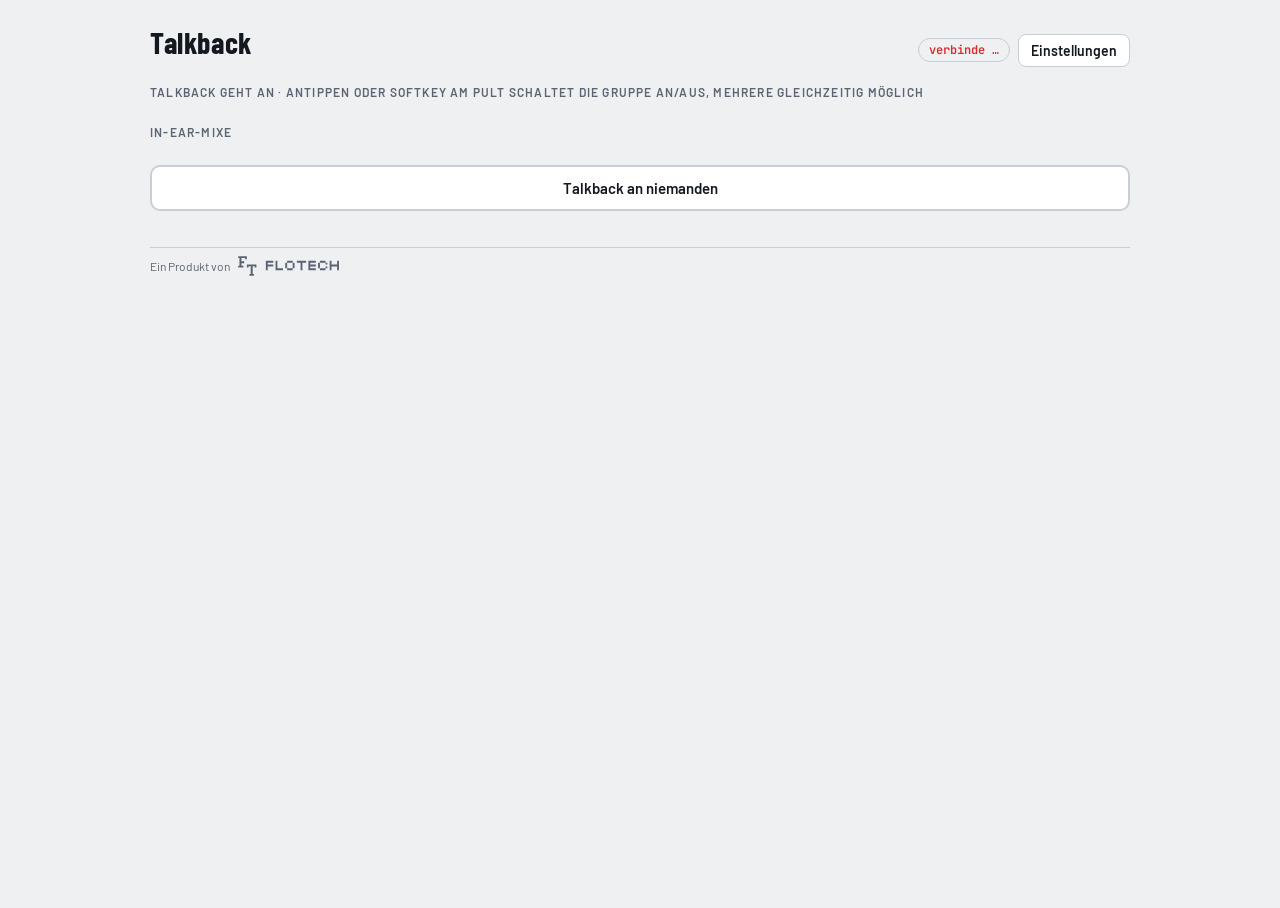
==== index.html @ b2363f42 "Talkback für Allen & Heath Avantis Schaltet das Assign eines Talkback-Kanals auf In-Ear-Mixe, per Br" ====
<!doctype html><meta charset="utf-8"><meta name="viewport" content="width=device-width, initial-scale=1">
<title>Avantis Talkback</title>
<style>
/* Layout: ein Bildschirm fürs Tablet am Pult – oben die Gruppen (wohin Talkback geht), darunter die 12 In-Ear-Mixe, die zeigen, wer dich hört */
:root {
  --bg: #eef0f2; --flaeche: #ffffff; --linie: #c9ced6; --text: #14181f; --leise: #5b6472;
  --an: #d9282f; --an-hell: #fde7e8; --wahl: #1f6feb; --wahl-hell: #dbe8ff;
  --display: "Barlow Condensed", "Avenir Next Condensed", "Arial Narrow", sans-serif;
  --body: "Barlow", "Avenir Next", system-ui, sans-serif;
  --mono: "JetBrains Mono", ui-monospace, Menlo, monospace;
}
@media (prefers-color-scheme: dark) { :root:not([data-theme="light"]) {
  --bg: #0d1014; --flaeche: #171b21; --linie: #2a313b; --text: #e8ebf0; --leise: #8c96a5;
  --an: #ff4d52; --an-hell: #3a1517; --wahl: #4c8dff; --wahl-hell: #16243d; color-scheme: dark } }
:root[data-theme="dark"] {
  --bg: #0d1014; --flaeche: #171b21; --linie: #2a313b; --text: #e8ebf0; --leise: #8c96a5;
  --an: #ff4d52; --an-hell: #3a1517; --wahl: #4c8dff; --wahl-hell: #16243d; color-scheme: dark }
html, body { height: 100%; }
body { background: var(--bg); color: var(--text); font-family: var(--body); font-size: 16px; }
.app { max-width: 980px; margin: 0 auto; padding-inline: 16px; padding-block: 16px 24px; display: grid; gap: 18px; }
header { display: flex; flex-wrap: wrap; align-items: baseline; justify-content: space-between; gap: 8px; }
h1 { font-family: var(--display); font-weight: 700; font-size: 30px; letter-spacing: .02em; margin: 0; }
.status { font-family: var(--mono); font-size: 12px; color: var(--leise); border: 1px solid var(--linie); border-radius: 999px; padding: 3px 10px; }
.status b { color: var(--an); font-weight: 600; }
.kopf { display: flex; flex-wrap: wrap; justify-content: space-between; align-items: center; gap: 8px; margin: 0 0 8px; }
.label { font-size: 12px; text-transform: uppercase; letter-spacing: .1em; color: var(--leise); margin: 0; font-weight: 600; }
.gruppen { display: grid; grid-template-columns: repeat(auto-fit, minmax(190px, 1fr)); gap: 10px; }
.gruppe { font-family: var(--display); font-size: 24px; font-weight: 700; letter-spacing: .03em; padding: 14px 12px 10px; border-radius: 10px;
  border: 2px solid var(--linie); background: var(--flaeche); color: var(--text); cursor: pointer; display: grid; gap: 2px; text-align: left; }
.gruppe small { font-family: var(--body); font-size: 13px; font-weight: 500; color: var(--leise); letter-spacing: 0; }
.gruppe[aria-pressed="true"] { border-color: var(--an); background: var(--an-hell); color: var(--an); }
.gruppe.bearbeitet { border-color: var(--wahl); background: var(--wahl-hell); color: var(--text); }
.mixe { display: grid; grid-template-columns: repeat(7, minmax(0, 1fr)); gap: 8px; }
@media (max-width: 640px) { .mixe { grid-template-columns: repeat(3, minmax(0, 1fr)); } }
.mix { border: 2px solid var(--linie); background: var(--flaeche); color: var(--text); border-radius: 10px; padding: 10px 8px; cursor: pointer;
  display: grid; gap: 4px; text-align: left; min-height: 74px; align-content: start; }
.mix .nr { font-family: var(--mono); font-size: 11px; color: var(--leise); }
.mix .name { font-weight: 600; font-size: 15px; line-height: 1.2; overflow-wrap: anywhere; }
.mix.hoert { border-color: var(--an); background: var(--an-hell); }
.mix.hoert .nr { color: var(--an); font-weight: 600; }
.mix.drin { border-color: var(--wahl); background: var(--wahl-hell); }
.mix:disabled, .gruppe:disabled, .aus:disabled { cursor: default; opacity: .45; }
.mix.unbekannt { border-style: dashed; }
.status.ok b { color: #2da44e; }
.kopfrechts { display: flex; gap: 8px; align-items: center; }
a.knopf { text-decoration: none; }
.leer { color: var(--leise); font-size: 14px; }
.knopf { border: 1px solid var(--linie); background: var(--flaeche); color: var(--text); border-radius: 8px; padding: 7px 12px; font: 600 14px var(--body); cursor: pointer; }
.knopf[aria-pressed="true"] { border-color: var(--wahl); color: var(--wahl); }
.aus { border: 2px solid var(--linie); background: var(--flaeche); color: var(--text); border-radius: 10px; padding: 12px; font: 600 15px var(--body); cursor: pointer; }
.marke { display: flex; align-items: center; gap: 14px; }
.logo:empty { display: none; }
.logo svg { height: 34px; width: auto; color: var(--text); display: block; }
footer { display: flex; align-items: center; gap: 8px; color: var(--leise); font-size: 12px; padding-top: 8px; border-top: 1px solid var(--linie); }
.logo-ft { height: 20px; width: auto; }
.logo-ftname { height: 11px; width: auto; }
.gruppe { position: relative; }
.zahnrad { position: absolute; top: 8px; right: 8px; width: 34px; height: 34px; border-radius: 8px; display: grid; place-items: center;
  color: var(--leise); border: 1px solid var(--linie); background: var(--bg); }
.zahnrad svg { width: 18px; height: 18px; }
.zahnrad:hover, .gruppe.bearbeitet .zahnrad { color: var(--wahl); border-color: var(--wahl); }
.hinweis { font-size: 13px; color: var(--leise); line-height: 1.5; margin: 0; max-width: 72ch; }
button:focus-visible { outline: 3px solid var(--wahl); outline-offset: 2px; }
@media (prefers-reduced-motion: no-preference) { .gruppe, .mix { transition: background .12s, border-color .12s, color .12s; } }
</style>
<link rel="stylesheet" href="https://fonts.googleapis.com/css2?family=Barlow:wght@400;500;600&family=Barlow+Condensed:wght@700&family=JetBrains+Mono:wght@400;600&display=swap">

<div class="app">
  <header>
    <div class="marke"><span class="logo" id="logo"></span> <h1 id="titel">Talkback</h1></div>
    <span class="kopfrechts"><span class="status" id="status"><b>verbinde …</b></span> <a class="knopf" href="/einstellungen">Einstellungen</a></span>
  </header>

  <section>
    <div class="kopf"><p class="label">Talkback geht an · antippen oder Softkey am Pult schaltet die Gruppe an/aus, mehrere gleichzeitig möglich</p></div>
    <div class="gruppen" id="gruppen"></div>
  </section>

  <section>
    <div class="kopf">
      <p class="label" id="mixLabel">In-Ear-Mixe</p>
      <button class="knopf" id="fertig" type="button" hidden>Fertig</button>
    </div>
    <div class="mixe" id="mixe"></div>
  </section>

  <button class="aus" id="aus" type="button">Talkback an niemanden</button>

  <p class="hinweis" id="hinweis"></p>

  <footer><span>Ein Produkt von</span><svg class="logo-ft" role="img" aria-label="" xmlns="http://www.w3.org/2000/svg" viewBox="0 0 84.346 90.483"><path fill="currentColor" fill-rule="evenodd" d="M 39.949 15.004 L 39.949 1.000 L 1.000 1.000 L 1.000 9.316 L 6.617 9.316 L 6.617 43.961 L 1.000 43.961 L 1.000 52.277 L 24.707 52.277 L 24.707 43.961 L 15.586 43.961 L 15.586 32.293 L 28.062 32.293 L 28.062 24.270 L 15.586 24.270 L 15.586 9.316 L 32.219 9.316 L 32.219 15.004 Z M 51.835 89.483 L 72.112 89.483 L 72.112 81.166 L 66.499 81.166 L 66.499 46.522 L 75.616 46.522 L 75.616 52.209 L 83.346 52.209 L 83.346 38.205 L 40.237 38.205 L 40.237 52.209 L 47.971 52.209 L 47.971 46.522 L 57.378 46.522 L 57.378 81.166 L 51.835 81.166 Z"/></svg> <svg class="logo-ftname" role="img" aria-label="FLOTECH" xmlns="http://www.w3.org/2000/svg" viewBox="0 0 88.628 13.031"><path fill="currentColor" fill-rule="evenodd" d="M 3.203 7.609 L 3.203 12.031 L 1.000 12.031 L 1.000 1.000 L 9.828 1.000 L 9.828 3.203 L 3.203 3.203 L 3.203 5.406 L 9.828 5.406 L 9.828 7.609 Z M 12.495 12.031 L 12.495 1.000 L 14.683 1.000 L 14.683 9.828 L 21.323 9.828 L 21.323 12.031 Z M 23.991 9.828 L 23.991 3.203 L 26.194 3.203 L 26.194 1.000 L 32.819 1.000 L 32.819 3.203 L 35.022 3.203 L 35.022 9.828 L 32.819 9.828 L 32.819 12.031 L 26.194 12.031 L 26.194 9.828 Z M 32.787 9.828 L 32.787 3.203 L 26.225 3.203 L 26.225 9.828 Z M 44.319 3.203 L 44.319 12.031 L 42.116 12.031 L 42.116 3.203 L 37.694 3.203 L 37.694 1.000 L 48.725 1.000 L 48.725 3.203 Z M 51.398 12.031 L 51.398 1.000 L 60.226 1.000 L 60.226 3.203 L 53.601 3.203 L 53.601 5.406 L 60.226 5.406 L 60.226 7.609 L 53.601 7.609 L 53.601 9.828 L 60.226 9.828 L 60.226 12.031 Z M 65.096 3.203 L 65.096 9.828 L 71.721 9.828 L 71.721 12.031 L 65.096 12.031 L 65.096 9.828 L 62.893 9.828 L 62.893 3.203 Z M 71.721 5.422 L 71.721 3.203 L 65.096 3.203 L 65.096 1.000 L 71.721 1.000 L 71.721 3.203 L 73.924 3.203 L 73.924 5.422 Z M 71.721 9.828 L 71.721 7.609 L 73.924 7.609 L 73.924 9.828 Z M 85.424 12.031 L 85.424 7.609 L 78.799 7.609 L 78.799 12.031 L 76.596 12.031 L 76.596 1.000 L 78.799 1.000 L 78.799 5.406 L 85.424 5.406 L 85.424 1.000 L 87.628 1.000 L 87.628 12.031 Z"/></svg> </footer>
</div>

<script>
// Branding-Profil (branding/<name>/profil.json): Titel, Logo, Farben
(async () => {
  try {
    const b = await (await fetch('/branding.json')).json();
    document.title = b.titel + (document.title.includes('·') ? ' · ' + document.title.split('·').pop().trim() : '');
    const t = document.getElementById('titel'); if (t) t.textContent = b.titel;
    const l = document.getElementById('logo'); if (l) l.innerHTML = b.logo || '';
    const css = (v) => Object.entries(v || {}).map(([k, w]) => `--${k}: ${w};`).join(' ');
    const f = b.farben || {};
    const s = document.createElement('style');
    s.textContent = `:root { ${css(f.hell)} }
@media (prefers-color-scheme: dark) { :root:not([data-theme="light"]) { ${css(f.dunkel)} } }
:root[data-theme="dark"] { ${css(f.dunkel)} }`;
    document.head.append(s);
  } catch {}
})();

// Zustand kommt vom Talkback-Server (talkback.py), der mit dem Pult spricht. Gruppen und Mixe stehen in einstellungen.json.
let Z = null, bearbeite = null, bauplan = '';
const $ = (id) => document.getElementById(id);
const ZAHNRAD = '<svg viewBox="0 0 24 24" fill="none" stroke="currentColor" stroke-width="2" stroke-linecap="round" stroke-linejoin="round" aria-hidden="true"><circle cx="12" cy="12" r="3"/><path d="M19.4 15a1.65 1.65 0 0 0 .33 1.82l.06.06a2 2 0 1 1-2.83 2.83l-.06-.06a1.65 1.65 0 0 0-1.82-.33 1.65 1.65 0 0 0-1 1.51V21a2 2 0 1 1-4 0v-.09A1.65 1.65 0 0 0 9 19.4a1.65 1.65 0 0 0-1.82.33l-.06.06a2 2 0 1 1-2.83-2.83l.06-.06A1.65 1.65 0 0 0 4.68 15a1.65 1.65 0 0 0-1.51-1H3a2 2 0 1 1 0-4h.09A1.65 1.65 0 0 0 4.6 9a1.65 1.65 0 0 0-.33-1.82l-.06-.06a2 2 0 1 1 2.83-2.83l.06.06A1.65 1.65 0 0 0 9 4.68a1.65 1.65 0 0 0 1-1.51V3a2 2 0 1 1 4 0v.09a1.65 1.65 0 0 0 1 1.51 1.65 1.65 0 0 0 1.82-.33l.06-.06a2 2 0 1 1 2.83 2.83l-.06.06A1.65 1.65 0 0 0 19.4 9a1.65 1.65 0 0 0 1.51 1H21a2 2 0 1 1 0 4h-.09a1.65 1.65 0 0 0-1.51 1z"/></svg>';
const alle = () => Z.ziele.map((_, i) => i);
const gruppe = (name) => Z.gruppen.find((g) => g.name === name);
const titel = (i) => Z.namen[i] || Z.ziele[i];
const namen = (l) => l.length ? l.map(titel).join(', ') : 'noch niemand';
const hoeren = () => alle().filter((i) => Z.an[i]);

async function setzen(liste) {
  const an = alle().map((i) => liste.includes(i));
  Z.an = an; malen();
  try { await fetch('/setzen', { method: 'POST', body: JSON.stringify({ an }) }); } catch {}
}
async function umschalten(name) {
  Z.gruppen_an[name] = !Z.gruppen_an[name]; malen();
  try { await fetch('/gruppe', { method: 'POST', body: JSON.stringify({ name }) }); } catch {}
}
async function mixeSpeichern(g) {
  try { await fetch('/gruppe-mixe', { method: 'POST', body: JSON.stringify({ name: g.name, indizes: g.indizes }) }); } catch {}
}

function aufbauen() {
  $('gruppen').replaceChildren();
  $('mixe').replaceChildren();
  if (!Z.gruppen.length) $('gruppen').innerHTML = '<p class="leer">Noch keine Gruppen. Unter „Einstellungen“ anlegen.</p>';
  for (const g of Z.gruppen) {
    const name = g.name;
    const b = document.createElement('button');
    b.type = 'button'; b.className = 'gruppe'; b.dataset.name = name;
    b.innerHTML = `<span></span><small></small>`; b.firstChild.textContent = name;
    b.onclick = () => { if (bearbeite) { if (!gruppe(name).rest) { bearbeite = name; malen(); } } else umschalten(name); };
    if (!g.rest) {
      // Zahnrad: festlegen, wer zu dieser Gruppe gehört
      const z = document.createElement('span');
      z.className = 'zahnrad'; z.setAttribute('role', 'button'); z.tabIndex = 0; z.title = `${name} bearbeiten`; z.setAttribute('aria-label', `${name} bearbeiten`);
      z.innerHTML = ZAHNRAD;
      const los = (e) => { e.stopPropagation(); bearbeite = bearbeite === name ? null : name; malen(); };
      z.addEventListener('click', los);
      z.addEventListener('keydown', (e) => { if (e.key === 'Enter' || e.key === ' ') { e.preventDefault(); los(e); } });
      b.append(z);
    }
    $('gruppen').append(b);
  }
  Z.ziele.forEach((ziel, i) => {
    const b = document.createElement('button');
    b.type = 'button'; b.className = 'mix'; b.id = `mix-${i}`;
    b.innerHTML = `<span class="nr"></span><span class="name"></span>`;
    b.querySelector('.nr').textContent = ziel;
    b.onclick = () => {
      if (bearbeite) {
        const g = gruppe(bearbeite), k = g.indizes.indexOf(i);
        k < 0 ? g.indizes.push(i) : g.indizes.splice(k, 1); g.indizes.sort((a, c) => a - c);
        mixeSpeichern(g); malen();
      } else {
        // einzelnen Mix dazu- oder wegschalten
        const h = hoeren(), k = h.indexOf(i);
        k < 0 ? h.push(i) : h.splice(k, 1); setzen(h);
      }
    };
    $('mixe').append(b);
  });
  $('fertig').onclick = () => { bearbeite = null; malen(); };
  $('aus').onclick = () => setzen([]);
}

function malen() {
  const online = Z.verbunden, h = hoeren();
  $('status').className = 'status' + (online ? ' ok' : '');
  $('status').innerHTML = online ? 'Pult · <b>verbunden</b>' : '<b>Pult nicht verbunden</b> · versuche neu …';
  for (const b of $('gruppen').querySelectorAll('.gruppe')) {
    const g = gruppe(b.dataset.name);
    const softkey = g.mutegruppe ? ` · Softkey MG ${g.mutegruppe}` : '';
    b.querySelector('small').textContent = (g.rest ? 'alle übrigen' : namen(g.indizes)) + softkey;
    b.setAttribute('aria-pressed', String(!bearbeite && online && !!Z.gruppen_an[g.name]));
    b.classList.toggle('bearbeitet', bearbeite === g.name);
    b.disabled = bearbeite ? g.rest : !online || g.indizes.length === 0;
  }
  const drin = bearbeite ? gruppe(bearbeite).indizes : [];
  Z.ziele.forEach((_, i) => {
    const b = $(`mix-${i}`);
    b.querySelector('.name').textContent = Z.namen[i] || '–';
    b.classList.toggle('hoert', !bearbeite && Z.an[i] === true);
    b.classList.toggle('unbekannt', !bearbeite && Z.an[i] === null);
    b.classList.toggle('drin', !!bearbeite && drin.includes(i));
    b.disabled = !bearbeite && !online;
    b.setAttribute('aria-pressed', String(bearbeite ? drin.includes(i) : Z.an[i] === true));
  });
  $('aus').hidden = !!bearbeite;
  $('aus').disabled = !online || h.length === 0;
  $('fertig').hidden = !bearbeite;
  $('mixLabel').textContent = bearbeite ? `Wer gehört zu ${bearbeite}? Antippen zum Hinzufügen oder Entfernen` : 'In-Ear-Mixe · rot = hört dich, wenn du die Taste am Mikro drückst · antippen schaltet einzeln';
  $('hinweis').textContent = bearbeite
    ? 'Mit dem Zahnrad an einer Gruppe wechselst du, welche du bearbeitest. Eine Gruppe „alle übrigen“ passt sich von selbst an.'
    : 'Die Taste am Mikro schaltet das Sprechen. Diese Seite legt nur fest, wer es hört: Sie schaltet am Pult das Assign vom Talkback-Kanal auf die gewählten Mixe. Änderungen am Pult erscheinen hier von selbst.';
}

async function holen() {
  try {
    const neu = await (await fetch('/zustand')).json();
    if (bearbeite && Z) neu.gruppen = Z.gruppen; // beim Bearbeiten nicht überschreiben
    Z = neu;
    // neu aufbauen, wenn sich Gruppen oder Mixe in den Einstellungen geändert haben
    const plan = JSON.stringify([Z.ziele, Z.gruppen.map((g) => [g.name, g.rest])]);
    if (plan !== bauplan) { bauplan = plan; if (bearbeite && !gruppe(bearbeite)) bearbeite = null; aufbauen(); }
    malen();
  } catch {
    if (Z) { Z.verbunden = false; malen(); $('status').innerHTML = '<b>Talkback-Programm läuft nicht</b>'; }
  }
  setTimeout(holen, 500);
}
holen();
</script>
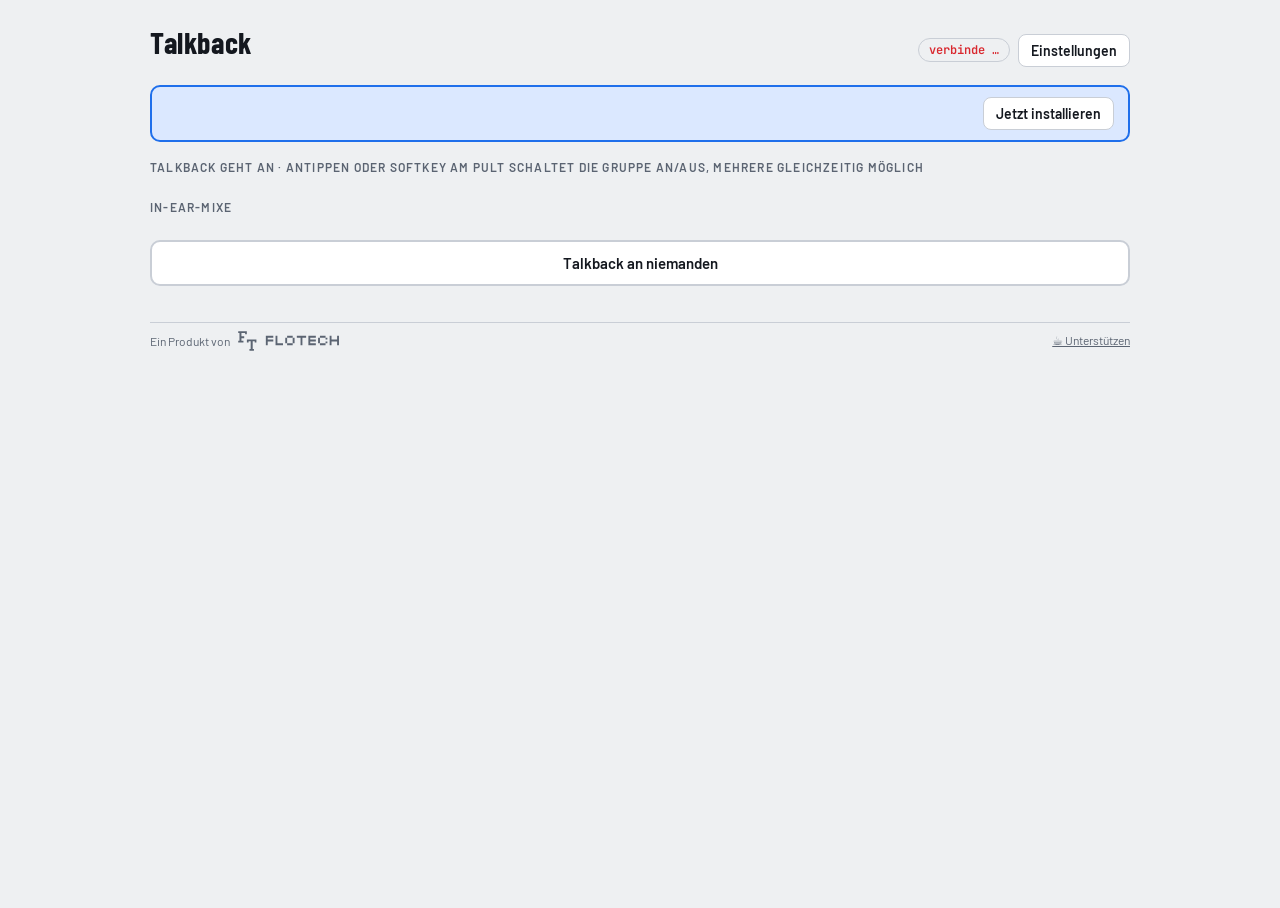
==== commit 5b9204c8: "Updates von GitHub: Prüfung alle 6 h, Installation nachts um 4 Uhr oder per Knopf - nur Code-Dateien" ====
--- a/index.html
+++ b/index.html
@@ -45,13 +45,16 @@
 .kopfrechts { display: flex; gap: 8px; align-items: center; }
 a.knopf { text-decoration: none; }
 .leer { color: var(--leise); font-size: 14px; }
+.update { display: flex; flex-wrap: wrap; gap: 10px; align-items: center; justify-content: space-between; border: 2px solid var(--wahl); background: var(--wahl-hell); border-radius: 10px; padding: 10px 14px; font-size: 14px; }
+.fuss-rechts { margin-left: auto; display: flex; gap: 12px; align-items: center; }
+.fuss-rechts a { color: var(--leise); }
 .knopf { border: 1px solid var(--linie); background: var(--flaeche); color: var(--text); border-radius: 8px; padding: 7px 12px; font: 600 14px var(--body); cursor: pointer; }
 .knopf[aria-pressed="true"] { border-color: var(--wahl); color: var(--wahl); }
 .aus { border: 2px solid var(--linie); background: var(--flaeche); color: var(--text); border-radius: 10px; padding: 12px; font: 600 15px var(--body); cursor: pointer; }
 .marke { display: flex; align-items: center; gap: 14px; }
 .logo:empty { display: none; }
 .logo svg { height: 34px; width: auto; color: var(--text); display: block; }
-footer { display: flex; align-items: center; gap: 8px; color: var(--leise); font-size: 12px; padding-top: 8px; border-top: 1px solid var(--linie); }
+footer { display: flex; flex-wrap: wrap; align-items: center; gap: 8px; color: var(--leise); font-size: 12px; padding-top: 8px; border-top: 1px solid var(--linie); }
 .logo-ft { height: 20px; width: auto; }
 .logo-ftname { height: 11px; width: auto; }
 .gruppe { position: relative; }
@@ -71,6 +74,8 @@
     <span class="kopfrechts"><span class="status" id="status"><b>verbinde …</b></span> <a class="knopf" href="/einstellungen">Einstellungen</a></span>
   </header>
 
+  <div class="update" id="update" hidden><span id="updateText"></span><button class="knopf" id="updateKnopf" type="button">Jetzt installieren</button></div>
+
   <section>
     <div class="kopf"><p class="label">Talkback geht an · antippen oder Softkey am Pult schaltet die Gruppe an/aus, mehrere gleichzeitig möglich</p></div>
     <div class="gruppen" id="gruppen"></div>
@@ -88,7 +93,7 @@
 
   <p class="hinweis" id="hinweis"></p>
 
-  <footer><span>Ein Produkt von</span><svg class="logo-ft" role="img" aria-label="" xmlns="http://www.w3.org/2000/svg" viewBox="0 0 84.346 90.483"><path fill="currentColor" fill-rule="evenodd" d="M 39.949 15.004 L 39.949 1.000 L 1.000 1.000 L 1.000 9.316 L 6.617 9.316 L 6.617 43.961 L 1.000 43.961 L 1.000 52.277 L 24.707 52.277 L 24.707 43.961 L 15.586 43.961 L 15.586 32.293 L 28.062 32.293 L 28.062 24.270 L 15.586 24.270 L 15.586 9.316 L 32.219 9.316 L 32.219 15.004 Z M 51.835 89.483 L 72.112 89.483 L 72.112 81.166 L 66.499 81.166 L 66.499 46.522 L 75.616 46.522 L 75.616 52.209 L 83.346 52.209 L 83.346 38.205 L 40.237 38.205 L 40.237 52.209 L 47.971 52.209 L 47.971 46.522 L 57.378 46.522 L 57.378 81.166 L 51.835 81.166 Z"/></svg> <svg class="logo-ftname" role="img" aria-label="FLOTECH" xmlns="http://www.w3.org/2000/svg" viewBox="0 0 88.628 13.031"><path fill="currentColor" fill-rule="evenodd" d="M 3.203 7.609 L 3.203 12.031 L 1.000 12.031 L 1.000 1.000 L 9.828 1.000 L 9.828 3.203 L 3.203 3.203 L 3.203 5.406 L 9.828 5.406 L 9.828 7.609 Z M 12.495 12.031 L 12.495 1.000 L 14.683 1.000 L 14.683 9.828 L 21.323 9.828 L 21.323 12.031 Z M 23.991 9.828 L 23.991 3.203 L 26.194 3.203 L 26.194 1.000 L 32.819 1.000 L 32.819 3.203 L 35.022 3.203 L 35.022 9.828 L 32.819 9.828 L 32.819 12.031 L 26.194 12.031 L 26.194 9.828 Z M 32.787 9.828 L 32.787 3.203 L 26.225 3.203 L 26.225 9.828 Z M 44.319 3.203 L 44.319 12.031 L 42.116 12.031 L 42.116 3.203 L 37.694 3.203 L 37.694 1.000 L 48.725 1.000 L 48.725 3.203 Z M 51.398 12.031 L 51.398 1.000 L 60.226 1.000 L 60.226 3.203 L 53.601 3.203 L 53.601 5.406 L 60.226 5.406 L 60.226 7.609 L 53.601 7.609 L 53.601 9.828 L 60.226 9.828 L 60.226 12.031 Z M 65.096 3.203 L 65.096 9.828 L 71.721 9.828 L 71.721 12.031 L 65.096 12.031 L 65.096 9.828 L 62.893 9.828 L 62.893 3.203 Z M 71.721 5.422 L 71.721 3.203 L 65.096 3.203 L 65.096 1.000 L 71.721 1.000 L 71.721 3.203 L 73.924 3.203 L 73.924 5.422 Z M 71.721 9.828 L 71.721 7.609 L 73.924 7.609 L 73.924 9.828 Z M 85.424 12.031 L 85.424 7.609 L 78.799 7.609 L 78.799 12.031 L 76.596 12.031 L 76.596 1.000 L 78.799 1.000 L 78.799 5.406 L 85.424 5.406 L 85.424 1.000 L 87.628 1.000 L 87.628 12.031 Z"/></svg> </footer>
+  <footer><span>Ein Produkt von</span><svg class="logo-ft" role="img" aria-label="" xmlns="http://www.w3.org/2000/svg" viewBox="0 0 84.346 90.483"><path fill="currentColor" fill-rule="evenodd" d="M 39.949 15.004 L 39.949 1.000 L 1.000 1.000 L 1.000 9.316 L 6.617 9.316 L 6.617 43.961 L 1.000 43.961 L 1.000 52.277 L 24.707 52.277 L 24.707 43.961 L 15.586 43.961 L 15.586 32.293 L 28.062 32.293 L 28.062 24.270 L 15.586 24.270 L 15.586 9.316 L 32.219 9.316 L 32.219 15.004 Z M 51.835 89.483 L 72.112 89.483 L 72.112 81.166 L 66.499 81.166 L 66.499 46.522 L 75.616 46.522 L 75.616 52.209 L 83.346 52.209 L 83.346 38.205 L 40.237 38.205 L 40.237 52.209 L 47.971 52.209 L 47.971 46.522 L 57.378 46.522 L 57.378 81.166 L 51.835 81.166 Z"/></svg> <svg class="logo-ftname" role="img" aria-label="FLOTECH" xmlns="http://www.w3.org/2000/svg" viewBox="0 0 88.628 13.031"><path fill="currentColor" fill-rule="evenodd" d="M 3.203 7.609 L 3.203 12.031 L 1.000 12.031 L 1.000 1.000 L 9.828 1.000 L 9.828 3.203 L 3.203 3.203 L 3.203 5.406 L 9.828 5.406 L 9.828 7.609 Z M 12.495 12.031 L 12.495 1.000 L 14.683 1.000 L 14.683 9.828 L 21.323 9.828 L 21.323 12.031 Z M 23.991 9.828 L 23.991 3.203 L 26.194 3.203 L 26.194 1.000 L 32.819 1.000 L 32.819 3.203 L 35.022 3.203 L 35.022 9.828 L 32.819 9.828 L 32.819 12.031 L 26.194 12.031 L 26.194 9.828 Z M 32.787 9.828 L 32.787 3.203 L 26.225 3.203 L 26.225 9.828 Z M 44.319 3.203 L 44.319 12.031 L 42.116 12.031 L 42.116 3.203 L 37.694 3.203 L 37.694 1.000 L 48.725 1.000 L 48.725 3.203 Z M 51.398 12.031 L 51.398 1.000 L 60.226 1.000 L 60.226 3.203 L 53.601 3.203 L 53.601 5.406 L 60.226 5.406 L 60.226 7.609 L 53.601 7.609 L 53.601 9.828 L 60.226 9.828 L 60.226 12.031 Z M 65.096 3.203 L 65.096 9.828 L 71.721 9.828 L 71.721 12.031 L 65.096 12.031 L 65.096 9.828 L 62.893 9.828 L 62.893 3.203 Z M 71.721 5.422 L 71.721 3.203 L 65.096 3.203 L 65.096 1.000 L 71.721 1.000 L 71.721 3.203 L 73.924 3.203 L 73.924 5.422 Z M 71.721 9.828 L 71.721 7.609 L 73.924 7.609 L 73.924 9.828 Z M 85.424 12.031 L 85.424 7.609 L 78.799 7.609 L 78.799 12.031 L 76.596 12.031 L 76.596 1.000 L 78.799 1.000 L 78.799 5.406 L 85.424 5.406 L 85.424 1.000 L 87.628 1.000 L 87.628 12.031 Z"/></svg> <span class="fuss-rechts"><span id="version"></span><a href="https://ko-fi.com/floslist" target="_blank" rel="noopener">☕ Unterstützen</a></span></footer>
 </div>
 
 <script>
@@ -173,6 +178,10 @@
     $('mixe').append(b);
   });
   $('fertig').onclick = () => { bearbeite = null; malen(); };
+  $('updateKnopf').onclick = async () => {
+    $('updateKnopf').disabled = true; $('updateText').textContent = 'Installiere … das Tool startet gleich neu.';
+    try { await fetch('/update', { method: 'POST', body: '{}' }); } catch {}
+  };
   $('aus').onclick = () => setzen([]);
 }
 
@@ -198,6 +207,9 @@
     b.disabled = !bearbeite && !online;
     b.setAttribute('aria-pressed', String(bearbeite ? drin.includes(i) : Z.an[i] === true));
   });
+  $('version').textContent = 'v' + Z.version;
+  $('update').hidden = !Z.update || !!bearbeite;
+  if (Z.update) $('updateText').textContent = `Neue Version ${Z.update.version} verfügbar.` + (Z.auto_update ? ' Wird nachts um 4 Uhr von selbst installiert.' : ' Automatische Updates sind aus.');
   $('aus').hidden = !!bearbeite;
   $('aus').disabled = !online || h.length === 0;
   $('fertig').hidden = !bearbeite;
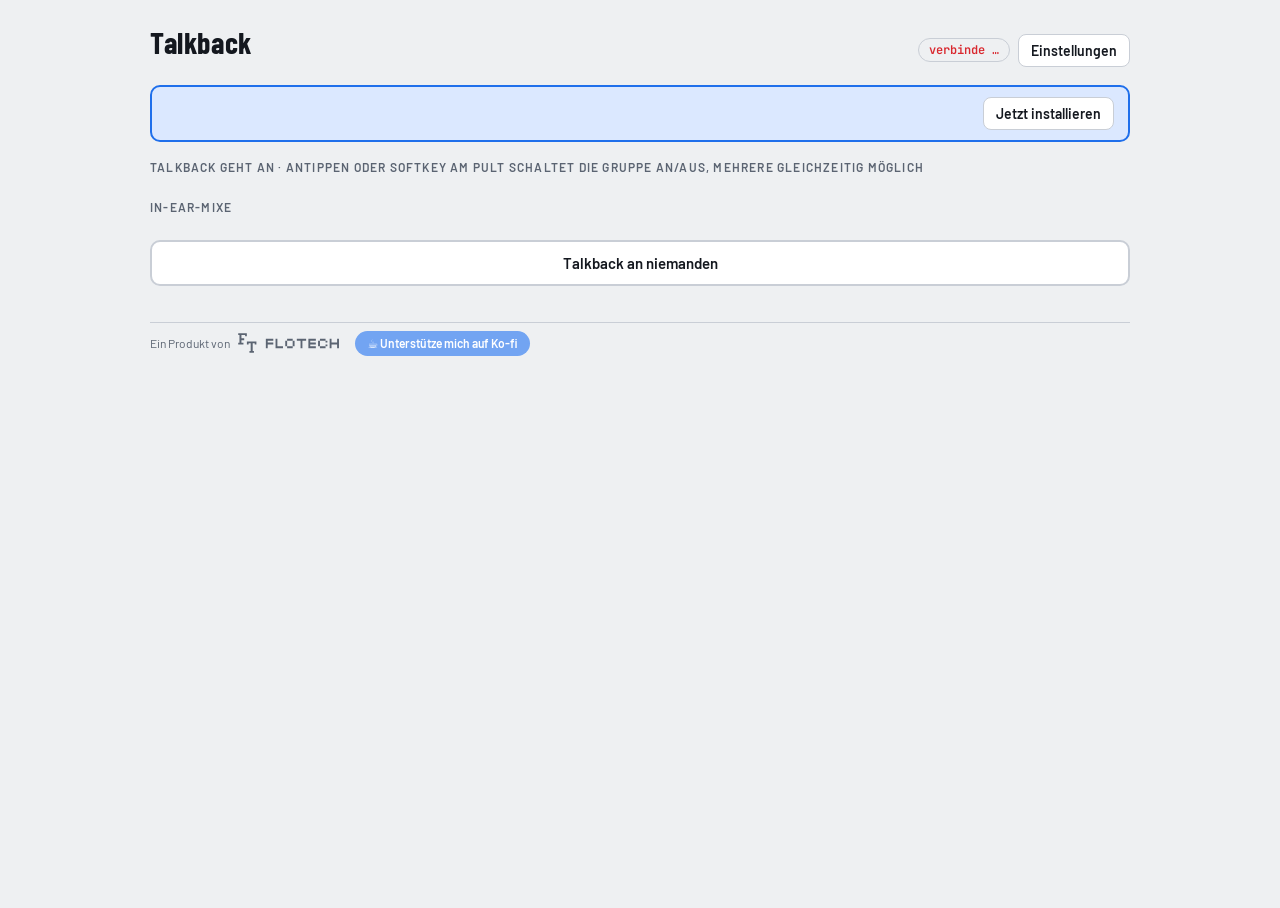
==== commit 31eb0564: "Ko-fi-Knopf neben „Ein Produkt von FLOTECH“, README: Updates Co-Authored-By: Claude Opus 5.5 <norepl" ====
--- a/index.html
+++ b/index.html
@@ -47,7 +47,9 @@
 .leer { color: var(--leise); font-size: 14px; }
 .update { display: flex; flex-wrap: wrap; gap: 10px; align-items: center; justify-content: space-between; border: 2px solid var(--wahl); background: var(--wahl-hell); border-radius: 10px; padding: 10px 14px; font-size: 14px; }
 .fuss-rechts { margin-left: auto; display: flex; gap: 12px; align-items: center; }
-.fuss-rechts a { color: var(--leise); }
+.kofi { margin-left: 8px; display: inline-flex; align-items: center; gap: 6px; padding: 5px 12px; border-radius: 999px;
+  background: #72a4f2; color: #fff; font: 600 12px var(--body); text-decoration: none; }
+.kofi:hover { background: #5a8fe0; }
 .knopf { border: 1px solid var(--linie); background: var(--flaeche); color: var(--text); border-radius: 8px; padding: 7px 12px; font: 600 14px var(--body); cursor: pointer; }
 .knopf[aria-pressed="true"] { border-color: var(--wahl); color: var(--wahl); }
 .aus { border: 2px solid var(--linie); background: var(--flaeche); color: var(--text); border-radius: 10px; padding: 12px; font: 600 15px var(--body); cursor: pointer; }
@@ -93,7 +95,7 @@
 
   <p class="hinweis" id="hinweis"></p>
 
-  <footer><span>Ein Produkt von</span><svg class="logo-ft" role="img" aria-label="" xmlns="http://www.w3.org/2000/svg" viewBox="0 0 84.346 90.483"><path fill="currentColor" fill-rule="evenodd" d="M 39.949 15.004 L 39.949 1.000 L 1.000 1.000 L 1.000 9.316 L 6.617 9.316 L 6.617 43.961 L 1.000 43.961 L 1.000 52.277 L 24.707 52.277 L 24.707 43.961 L 15.586 43.961 L 15.586 32.293 L 28.062 32.293 L 28.062 24.270 L 15.586 24.270 L 15.586 9.316 L 32.219 9.316 L 32.219 15.004 Z M 51.835 89.483 L 72.112 89.483 L 72.112 81.166 L 66.499 81.166 L 66.499 46.522 L 75.616 46.522 L 75.616 52.209 L 83.346 52.209 L 83.346 38.205 L 40.237 38.205 L 40.237 52.209 L 47.971 52.209 L 47.971 46.522 L 57.378 46.522 L 57.378 81.166 L 51.835 81.166 Z"/></svg> <svg class="logo-ftname" role="img" aria-label="FLOTECH" xmlns="http://www.w3.org/2000/svg" viewBox="0 0 88.628 13.031"><path fill="currentColor" fill-rule="evenodd" d="M 3.203 7.609 L 3.203 12.031 L 1.000 12.031 L 1.000 1.000 L 9.828 1.000 L 9.828 3.203 L 3.203 3.203 L 3.203 5.406 L 9.828 5.406 L 9.828 7.609 Z M 12.495 12.031 L 12.495 1.000 L 14.683 1.000 L 14.683 9.828 L 21.323 9.828 L 21.323 12.031 Z M 23.991 9.828 L 23.991 3.203 L 26.194 3.203 L 26.194 1.000 L 32.819 1.000 L 32.819 3.203 L 35.022 3.203 L 35.022 9.828 L 32.819 9.828 L 32.819 12.031 L 26.194 12.031 L 26.194 9.828 Z M 32.787 9.828 L 32.787 3.203 L 26.225 3.203 L 26.225 9.828 Z M 44.319 3.203 L 44.319 12.031 L 42.116 12.031 L 42.116 3.203 L 37.694 3.203 L 37.694 1.000 L 48.725 1.000 L 48.725 3.203 Z M 51.398 12.031 L 51.398 1.000 L 60.226 1.000 L 60.226 3.203 L 53.601 3.203 L 53.601 5.406 L 60.226 5.406 L 60.226 7.609 L 53.601 7.609 L 53.601 9.828 L 60.226 9.828 L 60.226 12.031 Z M 65.096 3.203 L 65.096 9.828 L 71.721 9.828 L 71.721 12.031 L 65.096 12.031 L 65.096 9.828 L 62.893 9.828 L 62.893 3.203 Z M 71.721 5.422 L 71.721 3.203 L 65.096 3.203 L 65.096 1.000 L 71.721 1.000 L 71.721 3.203 L 73.924 3.203 L 73.924 5.422 Z M 71.721 9.828 L 71.721 7.609 L 73.924 7.609 L 73.924 9.828 Z M 85.424 12.031 L 85.424 7.609 L 78.799 7.609 L 78.799 12.031 L 76.596 12.031 L 76.596 1.000 L 78.799 1.000 L 78.799 5.406 L 85.424 5.406 L 85.424 1.000 L 87.628 1.000 L 87.628 12.031 Z"/></svg> <span class="fuss-rechts"><span id="version"></span><a href="https://ko-fi.com/floslist" target="_blank" rel="noopener">☕ Unterstützen</a></span></footer>
+  <footer><span>Ein Produkt von</span><svg class="logo-ft" role="img" aria-label="" xmlns="http://www.w3.org/2000/svg" viewBox="0 0 84.346 90.483"><path fill="currentColor" fill-rule="evenodd" d="M 39.949 15.004 L 39.949 1.000 L 1.000 1.000 L 1.000 9.316 L 6.617 9.316 L 6.617 43.961 L 1.000 43.961 L 1.000 52.277 L 24.707 52.277 L 24.707 43.961 L 15.586 43.961 L 15.586 32.293 L 28.062 32.293 L 28.062 24.270 L 15.586 24.270 L 15.586 9.316 L 32.219 9.316 L 32.219 15.004 Z M 51.835 89.483 L 72.112 89.483 L 72.112 81.166 L 66.499 81.166 L 66.499 46.522 L 75.616 46.522 L 75.616 52.209 L 83.346 52.209 L 83.346 38.205 L 40.237 38.205 L 40.237 52.209 L 47.971 52.209 L 47.971 46.522 L 57.378 46.522 L 57.378 81.166 L 51.835 81.166 Z"/></svg> <svg class="logo-ftname" role="img" aria-label="FLOTECH" xmlns="http://www.w3.org/2000/svg" viewBox="0 0 88.628 13.031"><path fill="currentColor" fill-rule="evenodd" d="M 3.203 7.609 L 3.203 12.031 L 1.000 12.031 L 1.000 1.000 L 9.828 1.000 L 9.828 3.203 L 3.203 3.203 L 3.203 5.406 L 9.828 5.406 L 9.828 7.609 Z M 12.495 12.031 L 12.495 1.000 L 14.683 1.000 L 14.683 9.828 L 21.323 9.828 L 21.323 12.031 Z M 23.991 9.828 L 23.991 3.203 L 26.194 3.203 L 26.194 1.000 L 32.819 1.000 L 32.819 3.203 L 35.022 3.203 L 35.022 9.828 L 32.819 9.828 L 32.819 12.031 L 26.194 12.031 L 26.194 9.828 Z M 32.787 9.828 L 32.787 3.203 L 26.225 3.203 L 26.225 9.828 Z M 44.319 3.203 L 44.319 12.031 L 42.116 12.031 L 42.116 3.203 L 37.694 3.203 L 37.694 1.000 L 48.725 1.000 L 48.725 3.203 Z M 51.398 12.031 L 51.398 1.000 L 60.226 1.000 L 60.226 3.203 L 53.601 3.203 L 53.601 5.406 L 60.226 5.406 L 60.226 7.609 L 53.601 7.609 L 53.601 9.828 L 60.226 9.828 L 60.226 12.031 Z M 65.096 3.203 L 65.096 9.828 L 71.721 9.828 L 71.721 12.031 L 65.096 12.031 L 65.096 9.828 L 62.893 9.828 L 62.893 3.203 Z M 71.721 5.422 L 71.721 3.203 L 65.096 3.203 L 65.096 1.000 L 71.721 1.000 L 71.721 3.203 L 73.924 3.203 L 73.924 5.422 Z M 71.721 9.828 L 71.721 7.609 L 73.924 7.609 L 73.924 9.828 Z M 85.424 12.031 L 85.424 7.609 L 78.799 7.609 L 78.799 12.031 L 76.596 12.031 L 76.596 1.000 L 78.799 1.000 L 78.799 5.406 L 85.424 5.406 L 85.424 1.000 L 87.628 1.000 L 87.628 12.031 Z"/></svg> <a class="kofi" href="https://ko-fi.com/floslist" target="_blank" rel="noopener">☕ Unterstütze mich auf Ko-fi</a><span class="fuss-rechts" id="version"></span></footer>
 </div>
 
 <script>
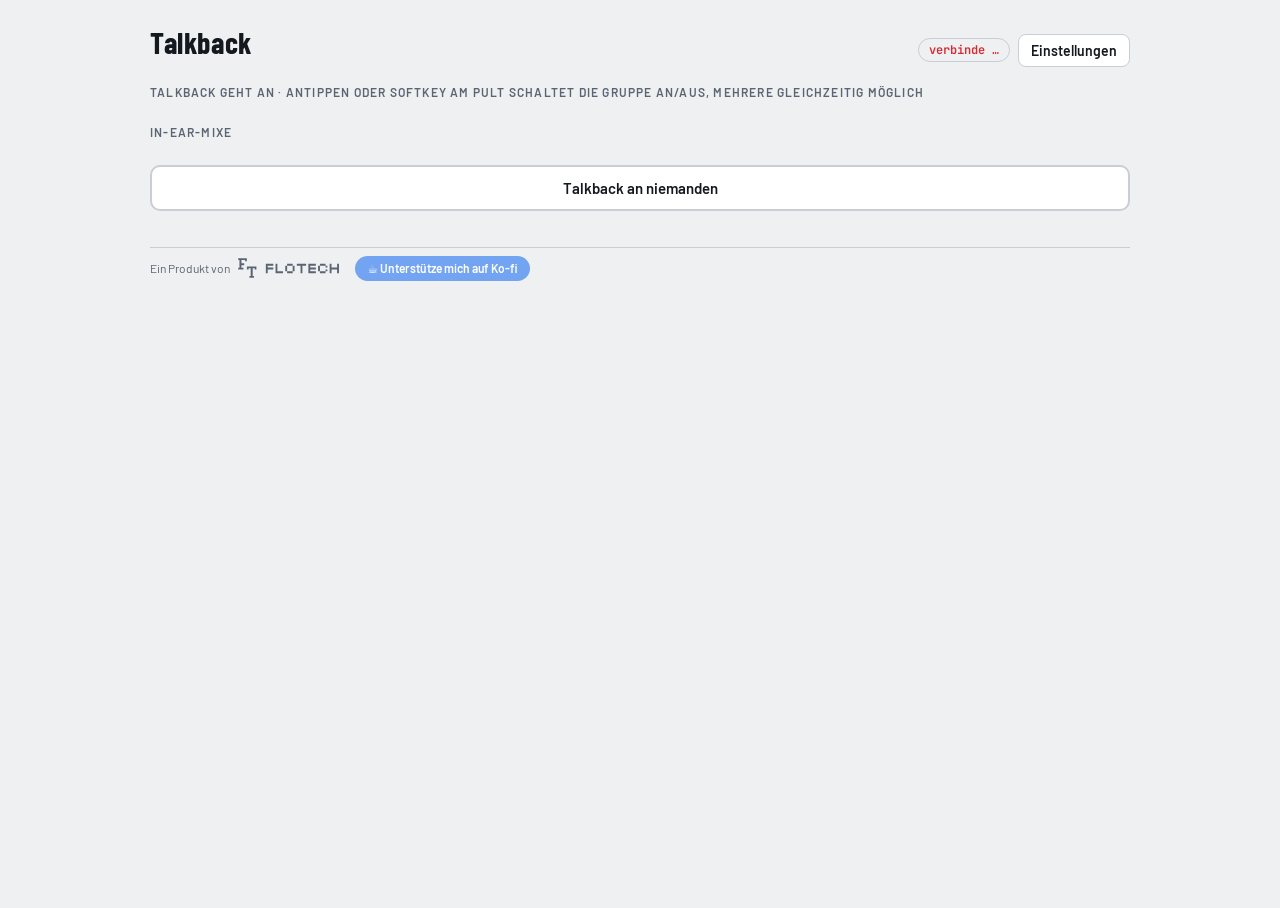
==== commit d4504932: "Fix: Update-Hinweis stand immer da; Hinweis auf Pult-IP, wenn nicht erreichbar Co-Authored-By: Claud" ====
--- a/index.html
+++ b/index.html
@@ -46,6 +46,7 @@
 a.knopf { text-decoration: none; }
 .leer { color: var(--leise); font-size: 14px; }
 .update { display: flex; flex-wrap: wrap; gap: 10px; align-items: center; justify-content: space-between; border: 2px solid var(--wahl); background: var(--wahl-hell); border-radius: 10px; padding: 10px 14px; font-size: 14px; }
+.update[hidden] { display: none; } /* sonst überstimmt display:flex das Ausblenden */
 .fuss-rechts { margin-left: auto; display: flex; gap: 12px; align-items: center; }
 .kofi { margin-left: 8px; display: inline-flex; align-items: center; gap: 6px; padding: 5px 12px; border-radius: 999px;
   background: #72a4f2; color: #fff; font: 600 12px var(--body); text-decoration: none; }
@@ -190,7 +191,7 @@
 function malen() {
   const online = Z.verbunden, h = hoeren();
   $('status').className = 'status' + (online ? ' ok' : '');
-  $('status').innerHTML = online ? 'Pult · <b>verbunden</b>' : '<b>Pult nicht verbunden</b> · versuche neu …';
+  $('status').innerHTML = online ? 'Pult · <b>verbunden</b>' : `<b>Pult ${Z.pult_ip} nicht erreichbar</b> · IP unter Einstellungen prüfen`;
   for (const b of $('gruppen').querySelectorAll('.gruppe')) {
     const g = gruppe(b.dataset.name);
     const softkey = g.mutegruppe ? ` · Softkey MG ${g.mutegruppe}` : '';
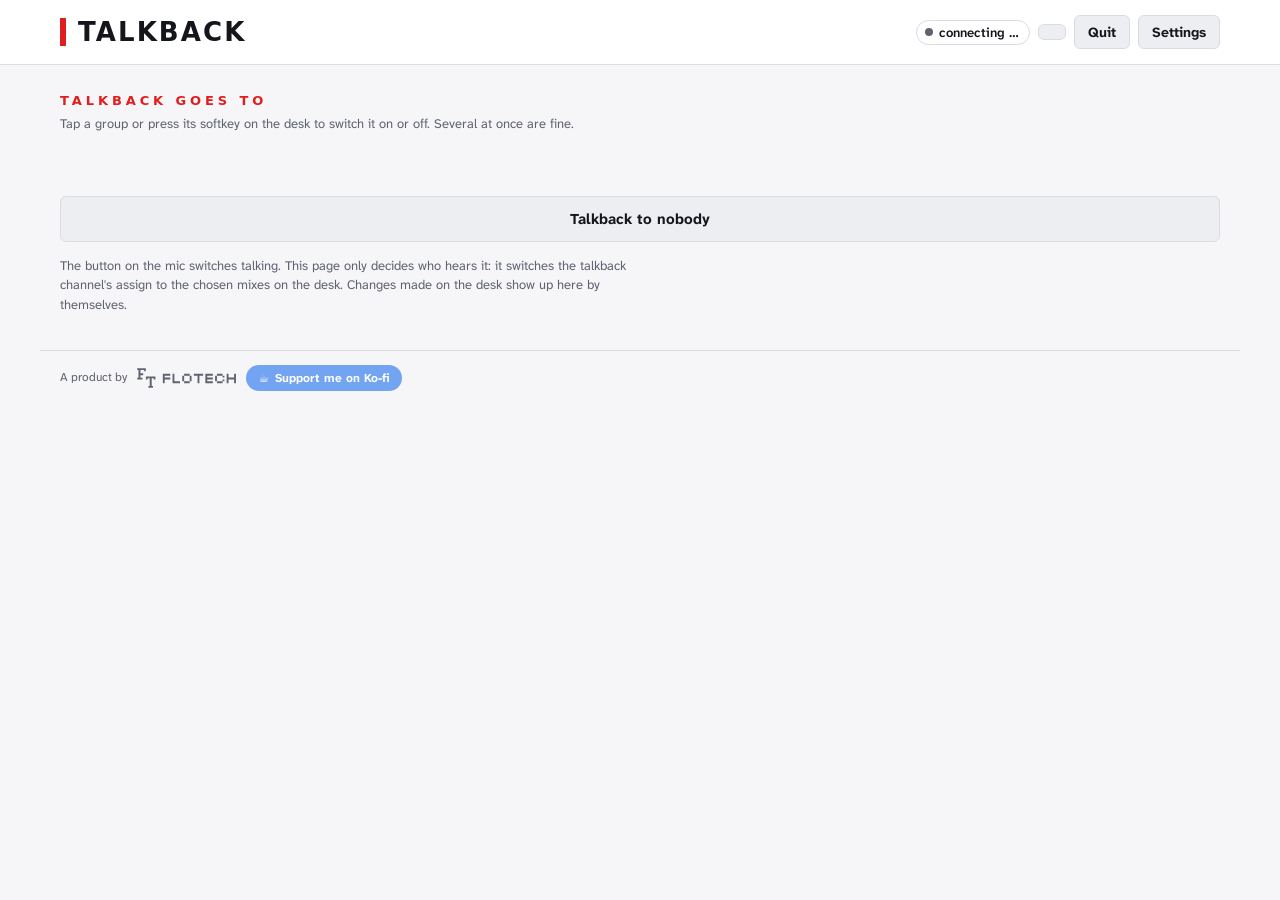
==== commit 447c7dc5: "v0.5.0: neues Design, englische Oberfläche, Pause/Beenden, Nach Updates suchen - Stream-Design-Sprac" ====
--- a/index.html
+++ b/index.html
@@ -1,122 +1,55 @@
-<!doctype html><meta charset="utf-8"><meta name="viewport" content="width=device-width, initial-scale=1">
-<title>Avantis Talkback</title>
-<style>
-/* Layout: ein Bildschirm fürs Tablet am Pult – oben die Gruppen (wohin Talkback geht), darunter die 12 In-Ear-Mixe, die zeigen, wer dich hört */
-:root {
-  --bg: #eef0f2; --flaeche: #ffffff; --linie: #c9ced6; --text: #14181f; --leise: #5b6472;
-  --an: #d9282f; --an-hell: #fde7e8; --wahl: #1f6feb; --wahl-hell: #dbe8ff;
-  --display: "Barlow Condensed", "Avenir Next Condensed", "Arial Narrow", sans-serif;
-  --body: "Barlow", "Avenir Next", system-ui, sans-serif;
-  --mono: "JetBrains Mono", ui-monospace, Menlo, monospace;
-}
-@media (prefers-color-scheme: dark) { :root:not([data-theme="light"]) {
-  --bg: #0d1014; --flaeche: #171b21; --linie: #2a313b; --text: #e8ebf0; --leise: #8c96a5;
-  --an: #ff4d52; --an-hell: #3a1517; --wahl: #4c8dff; --wahl-hell: #16243d; color-scheme: dark } }
-:root[data-theme="dark"] {
-  --bg: #0d1014; --flaeche: #171b21; --linie: #2a313b; --text: #e8ebf0; --leise: #8c96a5;
-  --an: #ff4d52; --an-hell: #3a1517; --wahl: #4c8dff; --wahl-hell: #16243d; color-scheme: dark }
-html, body { height: 100%; }
-body { background: var(--bg); color: var(--text); font-family: var(--body); font-size: 16px; }
-.app { max-width: 980px; margin: 0 auto; padding-inline: 16px; padding-block: 16px 24px; display: grid; gap: 18px; }
-header { display: flex; flex-wrap: wrap; align-items: baseline; justify-content: space-between; gap: 8px; }
-h1 { font-family: var(--display); font-weight: 700; font-size: 30px; letter-spacing: .02em; margin: 0; }
-.status { font-family: var(--mono); font-size: 12px; color: var(--leise); border: 1px solid var(--linie); border-radius: 999px; padding: 3px 10px; }
-.status b { color: var(--an); font-weight: 600; }
-.kopf { display: flex; flex-wrap: wrap; justify-content: space-between; align-items: center; gap: 8px; margin: 0 0 8px; }
-.label { font-size: 12px; text-transform: uppercase; letter-spacing: .1em; color: var(--leise); margin: 0; font-weight: 600; }
-.gruppen { display: grid; grid-template-columns: repeat(auto-fit, minmax(190px, 1fr)); gap: 10px; }
-.gruppe { font-family: var(--display); font-size: 24px; font-weight: 700; letter-spacing: .03em; padding: 14px 12px 10px; border-radius: 10px;
-  border: 2px solid var(--linie); background: var(--flaeche); color: var(--text); cursor: pointer; display: grid; gap: 2px; text-align: left; }
-.gruppe small { font-family: var(--body); font-size: 13px; font-weight: 500; color: var(--leise); letter-spacing: 0; }
-.gruppe[aria-pressed="true"] { border-color: var(--an); background: var(--an-hell); color: var(--an); }
-.gruppe.bearbeitet { border-color: var(--wahl); background: var(--wahl-hell); color: var(--text); }
-.mixe { display: grid; grid-template-columns: repeat(7, minmax(0, 1fr)); gap: 8px; }
-@media (max-width: 640px) { .mixe { grid-template-columns: repeat(3, minmax(0, 1fr)); } }
-.mix { border: 2px solid var(--linie); background: var(--flaeche); color: var(--text); border-radius: 10px; padding: 10px 8px; cursor: pointer;
-  display: grid; gap: 4px; text-align: left; min-height: 74px; align-content: start; }
-.mix .nr { font-family: var(--mono); font-size: 11px; color: var(--leise); }
-.mix .name { font-weight: 600; font-size: 15px; line-height: 1.2; overflow-wrap: anywhere; }
-.mix.hoert { border-color: var(--an); background: var(--an-hell); }
-.mix.hoert .nr { color: var(--an); font-weight: 600; }
-.mix.drin { border-color: var(--wahl); background: var(--wahl-hell); }
-.mix:disabled, .gruppe:disabled, .aus:disabled { cursor: default; opacity: .45; }
-.mix.unbekannt { border-style: dashed; }
-.status.ok b { color: #2da44e; }
-.kopfrechts { display: flex; gap: 8px; align-items: center; }
-a.knopf { text-decoration: none; }
-.leer { color: var(--leise); font-size: 14px; }
-.update { display: flex; flex-wrap: wrap; gap: 10px; align-items: center; justify-content: space-between; border: 2px solid var(--wahl); background: var(--wahl-hell); border-radius: 10px; padding: 10px 14px; font-size: 14px; }
-.update[hidden] { display: none; } /* sonst überstimmt display:flex das Ausblenden */
-.fuss-rechts { margin-left: auto; display: flex; gap: 12px; align-items: center; }
-.kofi { margin-left: 8px; display: inline-flex; align-items: center; gap: 6px; padding: 5px 12px; border-radius: 999px;
-  background: #72a4f2; color: #fff; font: 600 12px var(--body); text-decoration: none; }
-.kofi:hover { background: #5a8fe0; }
-.knopf { border: 1px solid var(--linie); background: var(--flaeche); color: var(--text); border-radius: 8px; padding: 7px 12px; font: 600 14px var(--body); cursor: pointer; }
-.knopf[aria-pressed="true"] { border-color: var(--wahl); color: var(--wahl); }
-.aus { border: 2px solid var(--linie); background: var(--flaeche); color: var(--text); border-radius: 10px; padding: 12px; font: 600 15px var(--body); cursor: pointer; }
-.marke { display: flex; align-items: center; gap: 14px; }
-.logo:empty { display: none; }
-.logo svg { height: 34px; width: auto; color: var(--text); display: block; }
-footer { display: flex; flex-wrap: wrap; align-items: center; gap: 8px; color: var(--leise); font-size: 12px; padding-top: 8px; border-top: 1px solid var(--linie); }
-.logo-ft { height: 20px; width: auto; }
-.logo-ftname { height: 11px; width: auto; }
-.gruppe { position: relative; }
-.zahnrad { position: absolute; top: 8px; right: 8px; width: 34px; height: 34px; border-radius: 8px; display: grid; place-items: center;
-  color: var(--leise); border: 1px solid var(--linie); background: var(--bg); }
-.zahnrad svg { width: 18px; height: 18px; }
-.zahnrad:hover, .gruppe.bearbeitet .zahnrad { color: var(--wahl); border-color: var(--wahl); }
-.hinweis { font-size: 13px; color: var(--leise); line-height: 1.5; margin: 0; max-width: 72ch; }
-button:focus-visible { outline: 3px solid var(--wahl); outline-offset: 2px; }
-@media (prefers-reduced-motion: no-preference) { .gruppe, .mix { transition: background .12s, border-color .12s, color .12s; } }
-</style>
-<link rel="stylesheet" href="https://fonts.googleapis.com/css2?family=Barlow:wght@400;500;600&family=Barlow+Condensed:wght@700&family=JetBrains+Mono:wght@400;600&display=swap">
+<!doctype html>
+<html lang="de">
+<head>
+<meta charset="utf-8"><meta name="viewport" content="width=device-width, initial-scale=1">
+<title>Talkback</title>
+<link href="https://fonts.googleapis.com/css2?family=Atkinson+Hyperlegible+Next:wght@400;600;700;800&display=swap" rel="stylesheet">
+<link rel="stylesheet" href="stream.css">
+<link rel="stylesheet" href="talkback.css">
+</head>
+<body>
+<!-- Oben die Gruppen (wohin Talkback geht), darunter die Mixe. Grün = hört dich, wie die Softkey-LED am Pult -->
+<header class="kopfleiste"><div class="innen">
+  <span class="logo" id="logo"></span><h1 id="titel">Talkback</h1>
+  <div class="rechts">
+    <span class="kapsel" id="status" data-t="verbinde"></span>
+    <button type="button" id="pause"></button>
+    <button type="button" id="beenden" data-t="beenden"></button>
+    <a class="knopf" href="/einstellungen" data-t="einstellungen"></a>
+  </div>
+</div></header>
 
-<div class="app">
-  <header>
-    <div class="marke"><span class="logo" id="logo"></span> <h1 id="titel">Talkback</h1></div>
-    <span class="kopfrechts"><span class="status" id="status"><b>verbinde …</b></span> <a class="knopf" href="/einstellungen">Einstellungen</a></span>
-  </header>
+<main class="innen">
+  <div class="kasten ecken meldung" id="weg" hidden>
+    <p><b id="wegTitel"></b><br><span class="leise" id="wegText"></span></p>
+    <a class="knopf" href="/einstellungen" id="wegKnopf"></a>
+  </div>
+  <div class="kasten meldung update" id="update" hidden>
+    <p id="updateText"></p>
+    <button type="button" id="updateKnopf" data-t="jetzt_installieren"></button>
+  </div>
 
-  <div class="update" id="update" hidden><span id="updateText"></span><button class="knopf" id="updateKnopf" type="button">Jetzt installieren</button></div>
+  <p class="ueber" data-t="gruppen_titel"></p>
+  <p class="hinweis" data-t="gruppen_hinweis"></p>
+  <div class="gruppen" id="gruppen"></div>
 
-  <section>
-    <div class="kopf"><p class="label">Talkback geht an · antippen oder Softkey am Pult schaltet die Gruppe an/aus, mehrere gleichzeitig möglich</p></div>
-    <div class="gruppen" id="gruppen"></div>
-  </section>
+  <div class="zeile"><p class="ueber" id="mixTitel"></p><button type="button" class="haupt" id="fertig" data-t="fertig" hidden></button></div>
+  <p class="hinweis" id="mixHinweis"></p>
+  <div class="mixe" id="mixe"></div>
 
-  <section>
-    <div class="kopf">
-      <p class="label" id="mixLabel">In-Ear-Mixe</p>
-      <button class="knopf" id="fertig" type="button" hidden>Fertig</button>
-    </div>
-    <div class="mixe" id="mixe"></div>
-  </section>
+  <button type="button" class="aus" id="aus" data-t="niemand"></button>
+  <p class="hinweis" style="margin-top:14px" data-t="erklaerung"></p>
+</main>
 
-  <button class="aus" id="aus" type="button">Talkback an niemanden</button>
+<footer class="innen fuss">
+  <span data-t="produkt_von"></span>
+  <span class="ft"><svg role="img" aria-label="" xmlns="http://www.w3.org/2000/svg" viewBox="0 0 84.346 90.483"><path fill="currentColor" fill-rule="evenodd" d="M 39.949 15.004 L 39.949 1.000 L 1.000 1.000 L 1.000 9.316 L 6.617 9.316 L 6.617 43.961 L 1.000 43.961 L 1.000 52.277 L 24.707 52.277 L 24.707 43.961 L 15.586 43.961 L 15.586 32.293 L 28.062 32.293 L 28.062 24.270 L 15.586 24.270 L 15.586 9.316 L 32.219 9.316 L 32.219 15.004 Z M 51.835 89.483 L 72.112 89.483 L 72.112 81.166 L 66.499 81.166 L 66.499 46.522 L 75.616 46.522 L 75.616 52.209 L 83.346 52.209 L 83.346 38.205 L 40.237 38.205 L 40.237 52.209 L 47.971 52.209 L 47.971 46.522 L 57.378 46.522 L 57.378 81.166 L 51.835 81.166 Z"/></svg> <svg role="img" aria-label="FLOTECH" xmlns="http://www.w3.org/2000/svg" viewBox="0 0 88.628 13.031"><path fill="currentColor" fill-rule="evenodd" d="M 3.203 7.609 L 3.203 12.031 L 1.000 12.031 L 1.000 1.000 L 9.828 1.000 L 9.828 3.203 L 3.203 3.203 L 3.203 5.406 L 9.828 5.406 L 9.828 7.609 Z M 12.495 12.031 L 12.495 1.000 L 14.683 1.000 L 14.683 9.828 L 21.323 9.828 L 21.323 12.031 Z M 23.991 9.828 L 23.991 3.203 L 26.194 3.203 L 26.194 1.000 L 32.819 1.000 L 32.819 3.203 L 35.022 3.203 L 35.022 9.828 L 32.819 9.828 L 32.819 12.031 L 26.194 12.031 L 26.194 9.828 Z M 32.787 9.828 L 32.787 3.203 L 26.225 3.203 L 26.225 9.828 Z M 44.319 3.203 L 44.319 12.031 L 42.116 12.031 L 42.116 3.203 L 37.694 3.203 L 37.694 1.000 L 48.725 1.000 L 48.725 3.203 Z M 51.398 12.031 L 51.398 1.000 L 60.226 1.000 L 60.226 3.203 L 53.601 3.203 L 53.601 5.406 L 60.226 5.406 L 60.226 7.609 L 53.601 7.609 L 53.601 9.828 L 60.226 9.828 L 60.226 12.031 Z M 65.096 3.203 L 65.096 9.828 L 71.721 9.828 L 71.721 12.031 L 65.096 12.031 L 65.096 9.828 L 62.893 9.828 L 62.893 3.203 Z M 71.721 5.422 L 71.721 3.203 L 65.096 3.203 L 65.096 1.000 L 71.721 1.000 L 71.721 3.203 L 73.924 3.203 L 73.924 5.422 Z M 71.721 9.828 L 71.721 7.609 L 73.924 7.609 L 73.924 9.828 Z M 85.424 12.031 L 85.424 7.609 L 78.799 7.609 L 78.799 12.031 L 76.596 12.031 L 76.596 1.000 L 78.799 1.000 L 78.799 5.406 L 85.424 5.406 L 85.424 1.000 L 87.628 1.000 L 87.628 12.031 Z"/></svg></span>
+  <a class="kofi" href="https://ko-fi.com/floslist" target="_blank" rel="noopener">☕ <span data-t="kofi"></span></a>
+  <span class="version" id="version"></span>
+</footer>
 
-  <p class="hinweis" id="hinweis"></p>
-
-  <footer><span>Ein Produkt von</span><svg class="logo-ft" role="img" aria-label="" xmlns="http://www.w3.org/2000/svg" viewBox="0 0 84.346 90.483"><path fill="currentColor" fill-rule="evenodd" d="M 39.949 15.004 L 39.949 1.000 L 1.000 1.000 L 1.000 9.316 L 6.617 9.316 L 6.617 43.961 L 1.000 43.961 L 1.000 52.277 L 24.707 52.277 L 24.707 43.961 L 15.586 43.961 L 15.586 32.293 L 28.062 32.293 L 28.062 24.270 L 15.586 24.270 L 15.586 9.316 L 32.219 9.316 L 32.219 15.004 Z M 51.835 89.483 L 72.112 89.483 L 72.112 81.166 L 66.499 81.166 L 66.499 46.522 L 75.616 46.522 L 75.616 52.209 L 83.346 52.209 L 83.346 38.205 L 40.237 38.205 L 40.237 52.209 L 47.971 52.209 L 47.971 46.522 L 57.378 46.522 L 57.378 81.166 L 51.835 81.166 Z"/></svg> <svg class="logo-ftname" role="img" aria-label="FLOTECH" xmlns="http://www.w3.org/2000/svg" viewBox="0 0 88.628 13.031"><path fill="currentColor" fill-rule="evenodd" d="M 3.203 7.609 L 3.203 12.031 L 1.000 12.031 L 1.000 1.000 L 9.828 1.000 L 9.828 3.203 L 3.203 3.203 L 3.203 5.406 L 9.828 5.406 L 9.828 7.609 Z M 12.495 12.031 L 12.495 1.000 L 14.683 1.000 L 14.683 9.828 L 21.323 9.828 L 21.323 12.031 Z M 23.991 9.828 L 23.991 3.203 L 26.194 3.203 L 26.194 1.000 L 32.819 1.000 L 32.819 3.203 L 35.022 3.203 L 35.022 9.828 L 32.819 9.828 L 32.819 12.031 L 26.194 12.031 L 26.194 9.828 Z M 32.787 9.828 L 32.787 3.203 L 26.225 3.203 L 26.225 9.828 Z M 44.319 3.203 L 44.319 12.031 L 42.116 12.031 L 42.116 3.203 L 37.694 3.203 L 37.694 1.000 L 48.725 1.000 L 48.725 3.203 Z M 51.398 12.031 L 51.398 1.000 L 60.226 1.000 L 60.226 3.203 L 53.601 3.203 L 53.601 5.406 L 60.226 5.406 L 60.226 7.609 L 53.601 7.609 L 53.601 9.828 L 60.226 9.828 L 60.226 12.031 Z M 65.096 3.203 L 65.096 9.828 L 71.721 9.828 L 71.721 12.031 L 65.096 12.031 L 65.096 9.828 L 62.893 9.828 L 62.893 3.203 Z M 71.721 5.422 L 71.721 3.203 L 65.096 3.203 L 65.096 1.000 L 71.721 1.000 L 71.721 3.203 L 73.924 3.203 L 73.924 5.422 Z M 71.721 9.828 L 71.721 7.609 L 73.924 7.609 L 73.924 9.828 Z M 85.424 12.031 L 85.424 7.609 L 78.799 7.609 L 78.799 12.031 L 76.596 12.031 L 76.596 1.000 L 78.799 1.000 L 78.799 5.406 L 85.424 5.406 L 85.424 1.000 L 87.628 1.000 L 87.628 12.031 Z"/></svg> <a class="kofi" href="https://ko-fi.com/floslist" target="_blank" rel="noopener">☕ Unterstütze mich auf Ko-fi</a><span class="fuss-rechts" id="version"></span></footer>
-</div>
-
+<script src="oberflaeche.js"></script>
 <script>
-// Branding-Profil (branding/<name>/profil.json): Titel, Logo, Farben
-(async () => {
-  try {
-    const b = await (await fetch('/branding.json')).json();
-    document.title = b.titel + (document.title.includes('·') ? ' · ' + document.title.split('·').pop().trim() : '');
-    const t = document.getElementById('titel'); if (t) t.textContent = b.titel;
-    const l = document.getElementById('logo'); if (l) l.innerHTML = b.logo || '';
-    const css = (v) => Object.entries(v || {}).map(([k, w]) => `--${k}: ${w};`).join(' ');
-    const f = b.farben || {};
-    const s = document.createElement('style');
-    s.textContent = `:root { ${css(f.hell)} }
-@media (prefers-color-scheme: dark) { :root:not([data-theme="light"]) { ${css(f.dunkel)} } }
-:root[data-theme="dark"] { ${css(f.dunkel)} }`;
-    document.head.append(s);
-  } catch {}
-})();
-
 // Zustand kommt vom Talkback-Server (talkback.py), der mit dem Pult spricht. Gruppen und Mixe stehen in einstellungen.json.
 let Z = null, bearbeite = null, bauplan = '';
 const $ = (id) => document.getElementById(id);
@@ -124,36 +57,36 @@
 const alle = () => Z.ziele.map((_, i) => i);
 const gruppe = (name) => Z.gruppen.find((g) => g.name === name);
 const titel = (i) => Z.namen[i] || Z.ziele[i];
-const namen = (l) => l.length ? l.map(titel).join(', ') : 'noch niemand';
+const namen = (l) => l.length ? l.map(titel).join(', ') : t('noch_niemand');
 const hoeren = () => alle().filter((i) => Z.an[i]);
+const post = (pfad, daten = {}) => fetch(pfad, { method: 'POST', body: JSON.stringify(daten) }).catch(() => {});
 
 async function setzen(liste) {
   const an = alle().map((i) => liste.includes(i));
   Z.an = an; malen();
-  try { await fetch('/setzen', { method: 'POST', body: JSON.stringify({ an }) }); } catch {}
+  await post('/setzen', { an });
 }
 async function umschalten(name) {
   Z.gruppen_an[name] = !Z.gruppen_an[name]; malen();
-  try { await fetch('/gruppe', { method: 'POST', body: JSON.stringify({ name }) }); } catch {}
-}
-async function mixeSpeichern(g) {
-  try { await fetch('/gruppe-mixe', { method: 'POST', body: JSON.stringify({ name: g.name, indizes: g.indizes }) }); } catch {}
+  await post('/gruppe', { name });
 }
 
 function aufbauen() {
   $('gruppen').replaceChildren();
   $('mixe').replaceChildren();
-  if (!Z.gruppen.length) $('gruppen').innerHTML = '<p class="leer">Noch keine Gruppen. Unter „Einstellungen“ anlegen.</p>';
+  if (!Z.gruppen.length) { const p = document.createElement('p'); p.className = 'leise'; p.textContent = t('keine_gruppen'); $('gruppen').append(p); }
   for (const g of Z.gruppen) {
     const name = g.name;
     const b = document.createElement('button');
     b.type = 'button'; b.className = 'gruppe'; b.dataset.name = name;
-    b.innerHTML = `<span></span><small></small>`; b.firstChild.textContent = name;
+    b.innerHTML = '<span class="name"></span><small></small><span class="led" aria-hidden="true"></span>';
+    b.querySelector('.name').textContent = name;
     b.onclick = () => { if (bearbeite) { if (!gruppe(name).rest) { bearbeite = name; malen(); } } else umschalten(name); };
     if (!g.rest) {
       // Zahnrad: festlegen, wer zu dieser Gruppe gehört
       const z = document.createElement('span');
-      z.className = 'zahnrad'; z.setAttribute('role', 'button'); z.tabIndex = 0; z.title = `${name} bearbeiten`; z.setAttribute('aria-label', `${name} bearbeiten`);
+      z.className = 'zahnrad'; z.setAttribute('role', 'button'); z.tabIndex = 0;
+      z.title = t('bearbeiten', { name }); z.setAttribute('aria-label', z.title);
       z.innerHTML = ZAHNRAD;
       const los = (e) => { e.stopPropagation(); bearbeite = bearbeite === name ? null : name; malen(); };
       z.addEventListener('click', los);
@@ -165,37 +98,40 @@
   Z.ziele.forEach((ziel, i) => {
     const b = document.createElement('button');
     b.type = 'button'; b.className = 'mix'; b.id = `mix-${i}`;
-    b.innerHTML = `<span class="nr"></span><span class="name"></span>`;
+    b.innerHTML = '<span class="nr"></span><span class="name"></span><span class="led" aria-hidden="true"></span>';
     b.querySelector('.nr').textContent = ziel;
     b.onclick = () => {
       if (bearbeite) {
         const g = gruppe(bearbeite), k = g.indizes.indexOf(i);
         k < 0 ? g.indizes.push(i) : g.indizes.splice(k, 1); g.indizes.sort((a, c) => a - c);
-        mixeSpeichern(g); malen();
+        post('/gruppe-mixe', { name: g.name, indizes: g.indizes }); malen();
       } else {
-        // einzelnen Mix dazu- oder wegschalten
-        const h = hoeren(), k = h.indexOf(i);
+        const h = hoeren(), k = h.indexOf(i);   // einzelnen Mix dazu- oder wegschalten
         k < 0 ? h.push(i) : h.splice(k, 1); setzen(h);
       }
     };
     $('mixe').append(b);
   });
-  $('fertig').onclick = () => { bearbeite = null; malen(); };
-  $('updateKnopf').onclick = async () => {
-    $('updateKnopf').disabled = true; $('updateText').textContent = 'Installiere … das Tool startet gleich neu.';
-    try { await fetch('/update', { method: 'POST', body: '{}' }); } catch {}
-  };
-  $('aus').onclick = () => setzen([]);
 }
 
 function malen() {
-  const online = Z.verbunden, h = hoeren();
-  $('status').className = 'status' + (online ? ' ok' : '');
-  $('status').innerHTML = online ? 'Pult · <b>verbunden</b>' : `<b>Pult ${Z.pult_ip} nicht erreichbar</b> · IP unter Einstellungen prüfen`;
+  const online = Z.verbunden && !Z.pausiert, h = hoeren();
+  const st = $('status');
+  st.className = 'kapsel ' + (Z.pausiert ? 'warn' : Z.verbunden ? 'gut' : 'schlecht');
+  st.textContent = Z.pausiert ? t('pausiert') : Z.verbunden ? t('verbunden') : t('nicht_erreichbar', { ip: Z.pult_ip });
+  $('pause').textContent = Z.pausiert ? t('fortsetzen') : t('pause');
+  $('pause').className = Z.pausiert ? 'haupt' : '';
+  // Kasten mit roten Eckwinkeln: nur wenn wirklich etwas nicht geht
+  $('weg').hidden = Z.verbunden || Z.pausiert;
+  $('wegTitel').textContent = t('nicht_erreichbar', { ip: Z.pult_ip });
+  $('wegText').textContent = t('nicht_erreichbar_text');
+  $('wegKnopf').textContent = t('pult_suchen');
+  $('update').hidden = !Z.update || !!bearbeite;
+  if (Z.update && !$('updateKnopf').disabled) $('updateText').textContent = t('update_da', { v: Z.update.version }) + ' ' + (Z.auto_update ? t('update_nachts') : t('update_aus'));
   for (const b of $('gruppen').querySelectorAll('.gruppe')) {
     const g = gruppe(b.dataset.name);
-    const softkey = g.mutegruppe ? ` · Softkey MG ${g.mutegruppe}` : '';
-    b.querySelector('small').textContent = (g.rest ? 'alle übrigen' : namen(g.indizes)) + softkey;
+    const softkey = g.mutegruppe ? ' · ' + t('softkey_mg', { n: g.mutegruppe }) : '';
+    b.querySelector('small').textContent = (g.rest ? t('alle_uebrigen') : namen(g.indizes)) + softkey;
     b.setAttribute('aria-pressed', String(!bearbeite && online && !!Z.gruppen_an[g.name]));
     b.classList.toggle('bearbeitet', bearbeite === g.name);
     b.disabled = bearbeite ? g.rest : !online || g.indizes.length === 0;
@@ -204,23 +140,31 @@
   Z.ziele.forEach((_, i) => {
     const b = $(`mix-${i}`);
     b.querySelector('.name').textContent = Z.namen[i] || '–';
-    b.classList.toggle('hoert', !bearbeite && Z.an[i] === true);
-    b.classList.toggle('unbekannt', !bearbeite && Z.an[i] === null);
+    b.classList.toggle('unbekannt', !bearbeite && online && Z.an[i] === null);
     b.classList.toggle('drin', !!bearbeite && drin.includes(i));
     b.disabled = !bearbeite && !online;
-    b.setAttribute('aria-pressed', String(bearbeite ? drin.includes(i) : Z.an[i] === true));
+    b.setAttribute('aria-pressed', String(bearbeite ? drin.includes(i) : online && Z.an[i] === true));
   });
-  $('version').textContent = 'v' + Z.version;
-  $('update').hidden = !Z.update || !!bearbeite;
-  if (Z.update) $('updateText').textContent = `Neue Version ${Z.update.version} verfügbar.` + (Z.auto_update ? ' Wird nachts um 4 Uhr von selbst installiert.' : ' Automatische Updates sind aus.');
+  $('mixTitel').textContent = bearbeite ? t('mixe_bearbeiten', { name: bearbeite }) : t('mixe_titel');
+  $('mixHinweis').textContent = bearbeite ? t('mixe_bearbeiten_hinweis') : t('mixe_hinweis');
   $('aus').hidden = !!bearbeite;
   $('aus').disabled = !online || h.length === 0;
   $('fertig').hidden = !bearbeite;
-  $('mixLabel').textContent = bearbeite ? `Wer gehört zu ${bearbeite}? Antippen zum Hinzufügen oder Entfernen` : 'In-Ear-Mixe · rot = hört dich, wenn du die Taste am Mikro drückst · antippen schaltet einzeln';
-  $('hinweis').textContent = bearbeite
-    ? 'Mit dem Zahnrad an einer Gruppe wechselst du, welche du bearbeitest. Eine Gruppe „alle übrigen“ passt sich von selbst an.'
-    : 'Die Taste am Mikro schaltet das Sprechen. Diese Seite legt nur fest, wer es hört: Sie schaltet am Pult das Assign vom Talkback-Kanal auf die gewählten Mixe. Änderungen am Pult erscheinen hier von selbst.';
+  $('version').textContent = 'v' + Z.version;
 }
+
+$('fertig').onclick = () => { bearbeite = null; malen(); };
+$('aus').onclick = () => setzen([]);
+$('pause').onclick = async () => { Z.pausiert = !Z.pausiert; malen(); await post('/pause', { an: Z.pausiert }); };
+$('beenden').onclick = async () => {
+  if (!confirm(t('beenden_frage'))) return;
+  await post('/beenden');
+  document.body.innerHTML = `<main class="innen"><p class="ueber">${t('beendet_titel')}</p><p>${t('beendet_text')}</p></main>`;
+};
+$('updateKnopf').onclick = async () => {
+  $('updateKnopf').disabled = true; $('updateText').textContent = t('installiere');
+  await post('/update');
+};
 
 async function holen() {
   try {
@@ -232,9 +176,11 @@
     if (plan !== bauplan) { bauplan = plan; if (bearbeite && !gruppe(bearbeite)) bearbeite = null; aufbauen(); }
     malen();
   } catch {
-    if (Z) { Z.verbunden = false; malen(); $('status').innerHTML = '<b>Talkback-Programm läuft nicht</b>'; }
+    if (Z) { $('status').className = 'kapsel schlecht'; $('status').textContent = t('programm_aus'); }
   }
   setTimeout(holen, 500);
 }
-holen();
+OBERFLAECHE.then(holen);
 </script>
+</body>
+</html>
--- a/stream.css
+++ b/stream.css
@@ -0,0 +1,76 @@
+/* Stream-Designsprache · Standard für Florians Oberflächen, wenn nichts anderes vorgegeben ist.
+   Abgeleitet aus der Stream-Regie (Panel und Szenen). Beschreibung und Regeln: Vault Meta/Design-Sprache.md
+   Einbinden: Datei ins Projekt kopieren (nicht verlinken, damit Projekte unabhängig bleiben) und im <head>:
+   <link href="https://fonts.googleapis.com/css2?family=Atkinson+Hyperlegible+Next:wght@400;600;700;800&display=swap" rel="stylesheet">
+   <link rel="stylesheet" href="stream.css">
+   Stand: 16.10.2026 */
+
+:root {
+  --grund: #0e0f13;     /* Seitenhintergrund */
+  --flaeche: #1b1e25;   /* Kästen */
+  --hell: #22262f;      /* Kopfzeilen, Hover */
+  --rand: #2c313c;      /* Ränder, Trenner */
+  --text: #f4f4f6;
+  --leise: #9a9daa;     /* Nebeninfos */
+  --akzent: #ff2b2b;    /* Kanal-Rot, sparsam */
+  --gut: #3ddc84; --warn: #ffb347; --schlecht: #ff5c5c; --info: #6cb4ff;
+  /* Titel und Labels: Avenir Next (Mac), sonst Systemschrift · Inhalte: Atkinson Hyperlegible (lesbar, l/I/1 und 0/O verschieden) */
+  --titel: 'Avenir Next', 'Avenir', 'Segoe UI', system-ui, sans-serif;
+  --eng: 'Avenir Next Condensed', 'Avenir Next', 'Arial Narrow', system-ui, sans-serif;
+  --inhalt: 'Atkinson Hyperlegible Next', 'Atkinson Hyperlegible', -apple-system, system-ui, sans-serif;
+  color-scheme: dark;
+}
+* { box-sizing: border-box; }
+html { background: var(--grund); }
+body { margin: 0; background: var(--grund); color: var(--text); font: 15px/1.45 var(--inhalt); -webkit-font-smoothing: antialiased; }
+a { color: inherit; }
+.innen { max-width: 1200px; margin: 0 auto; padding: 0 20px; }
+
+/* Kopfleiste: Titel groß, Großbuchstaben, gesperrt, roter Balken links */
+.kopfleiste { background: var(--flaeche); border-bottom: 1px solid var(--rand); }
+.kopfleiste .innen { display: flex; align-items: center; gap: 14px; min-height: 64px; flex-wrap: wrap; padding-top: 10px; padding-bottom: 10px; }
+.kopfleiste h1 { margin: 0; padding-left: 12px; border-left: 6px solid var(--akzent); font: 800 26px/1.1 var(--titel); letter-spacing: .08em; text-transform: uppercase; }
+.kopfleiste h1 b { color: var(--akzent); font-weight: inherit; }
+.kopfleiste .rechts { margin-left: auto; display: flex; gap: 8px; flex-wrap: wrap; align-items: center; }
+
+/* Abschnitts-Label: klein, rot, weit gesperrt (wie „CHAT“ im Stream) */
+.ueber { margin: 26px 0 12px; font: 600 13px var(--titel); letter-spacing: .3em; text-transform: uppercase; color: var(--akzent); }
+
+/* Kasten, optional mit roten Eckwinkeln wie die Kamera-Rahmen (.ecken) */
+.kasten { position: relative; background: var(--flaeche); border: 1px solid var(--rand); padding: 12px 14px; }
+.ecken::before, .ecken::after { content: ''; position: absolute; width: 22px; height: 22px; border: 3px solid var(--akzent); pointer-events: none; }
+.ecken::before { left: -4px; top: -4px; border-right: 0; border-bottom: 0; }
+.ecken::after { right: -4px; bottom: -4px; border-left: 0; border-top: 0; }
+
+/* Schild: Text mit rotem Balken links, z. B. Name, Ereignis */
+.schild { display: inline-block; padding: 4px 12px 3px 10px; border-left: 5px solid var(--akzent); background: rgba(14, 15, 19, .9); font: 800 15px var(--titel); letter-spacing: .08em; text-transform: uppercase; }
+.leiste { border-left: 3px solid var(--akzent); padding-left: 9px; }   /* leichter Balken für Listenzeilen */
+
+/* Kapsel mit Ampelpunkt für Zustände */
+.kapsel { display: inline-flex; align-items: center; gap: 6px; padding: 3px 10px 3px 8px; border-radius: 999px; border: 1px solid var(--rand); background: var(--flaeche); font: 600 13px var(--inhalt); white-space: nowrap; }
+.kapsel::before { content: ''; width: 8px; height: 8px; border-radius: 50%; background: var(--leise); flex: none; }
+.kapsel.gut::before { background: var(--gut); } .kapsel.warn::before { background: var(--warn); } .kapsel.schlecht::before { background: var(--schlecht); } .kapsel.info::before { background: var(--info); }
+.kapsel.live { border-color: var(--akzent); color: var(--akzent); font-family: var(--titel); font-weight: 800; letter-spacing: .08em; }
+.kapsel.live::before { background: var(--akzent); }
+
+/* Zahlen und Werte: immer lesbare Schrift, nie Großbuchstaben */
+.wert { font: 800 26px/1.1 var(--inhalt); font-variant-numeric: tabular-nums; letter-spacing: -.01em; }
+.leise { color: var(--leise); }
+.marke { display: inline-block; font: 700 11px var(--titel); letter-spacing: .06em; text-transform: uppercase; padding: 2px 7px; border-radius: 3px; background: var(--rand); color: var(--text); }
+
+/* Knöpfe: ohne Wirkung → gesperrt und grau, nicht nur unauffällig */
+button, .knopf { font: 700 14px var(--inhalt); color: var(--text); background: var(--hell); border: 1px solid var(--rand); border-radius: 6px; padding: 7px 13px; cursor: pointer; text-decoration: none; }
+button:hover:not(:disabled), .knopf:hover { border-color: var(--akzent); }
+button.haupt { background: var(--akzent); border-color: var(--akzent); color: #fff; }
+button:disabled { opacity: .4; cursor: not-allowed; }
+input, select, textarea { font: 15px var(--inhalt); color: var(--text); background: var(--flaeche); border: 1px solid var(--rand); border-radius: 6px; padding: 7px 10px; }
+
+/* Fenster (dialog) */
+dialog { padding: 0; border: 1px solid var(--rand); background: var(--grund); color: var(--text); width: min(900px, calc(100% - 32px)); box-shadow: 0 20px 60px #000a; }
+dialog::backdrop { background: #000a; }
+pre { font: 12.5px/1.5 ui-monospace, 'SF Mono', monospace; white-space: pre-wrap; overflow-wrap: anywhere; background: #08090c; border: 1px solid var(--rand); padding: 10px 12px; margin: 0; }
+
+/* Bewegung: weich einblenden, nie flackern */
+@keyframes rein { from { opacity: 0; transform: translateY(6px); } to { opacity: 1; transform: none; } }
+.rein { animation: rein .35s ease-out; }
+@media (prefers-reduced-motion: reduce) { * { animation: none !important; transition: none !important; } }
--- a/talkback.css
+++ b/talkback.css
@@ -0,0 +1,78 @@
+/* Talkback-Seiten auf Basis von stream.css (Florians Design-Sprache „Stream“).
+   Grün = hört dich / Gruppe an, passend zur grünen Softkey-LED am Pult. Rot nur als Akzent. */
+
+[hidden] { display: none !important; } /* sonst überstimmen display:flex/grid das Ausblenden */
+
+@media (prefers-color-scheme: light) {
+  :root:not([data-theme="dark"]) {
+    --grund: #f6f6f8; --flaeche: #ffffff; --hell: #eceef2; --rand: #d9dce3;
+    --text: #14161b; --leise: #5f6371; --akzent: #e01e1e; --gut: #1f9d55; --info: #1f6feb;
+    color-scheme: light;
+  }
+}
+:root { --gut-flaeche: color-mix(in srgb, var(--gut) 14%, var(--flaeche)); --info-flaeche: color-mix(in srgb, var(--info) 14%, var(--flaeche)); }
+
+.kopfleiste .logo:empty { display: none; }
+.kopfleiste .logo svg { height: 34px; width: auto; display: block; color: var(--text); }
+main.innen { padding-top: 6px; padding-bottom: 24px; }
+.ueber:first-child { margin-top: 18px; }
+.zeile { display: flex; flex-wrap: wrap; align-items: baseline; justify-content: space-between; gap: 8px 16px; }
+.hinweis { color: var(--leise); font-size: 13px; line-height: 1.5; margin: -6px 0 12px; max-width: 75ch; }
+
+/* Gruppen: groß, mit LED wie am Pult */
+.gruppen { display: grid; grid-template-columns: repeat(auto-fit, minmax(200px, 1fr)); gap: 10px; }
+.gruppe { position: relative; display: grid; gap: 4px; text-align: left; padding: 14px 52px 12px 16px; border-left: 6px solid var(--rand); border-radius: 0; background: var(--flaeche); min-height: 78px; }
+.gruppe .name { font: 800 22px/1.15 var(--inhalt); }
+.gruppe small { font: 400 13px/1.35 var(--inhalt); color: var(--leise); }
+.gruppe[aria-pressed="true"] { border-left-color: var(--gut); background: var(--gut-flaeche); }
+.gruppe.bearbeitet { border-left-color: var(--info); background: var(--info-flaeche); }
+.led { position: absolute; top: 14px; right: 14px; width: 14px; height: 14px; border-radius: 50%; background: var(--rand); }
+[aria-pressed="true"] > .led { background: var(--gut); box-shadow: 0 0 10px var(--gut); }
+.zahnrad { position: absolute; right: 8px; bottom: 8px; width: 34px; height: 34px; display: grid; place-items: center; color: var(--leise); border: 1px solid var(--rand); border-radius: 6px; background: var(--grund); }
+.zahnrad svg { width: 18px; height: 18px; }
+.zahnrad:hover, .gruppe.bearbeitet .zahnrad { color: var(--info); border-color: var(--info); }
+
+/* Mixe */
+.mixe { display: grid; grid-template-columns: repeat(auto-fill, minmax(128px, 1fr)); gap: 8px; }
+.mix { position: relative; display: grid; gap: 3px; align-content: start; text-align: left; min-height: 70px; padding: 10px 28px 10px 12px; border-left: 5px solid var(--rand); border-radius: 0; background: var(--flaeche); }
+.mix .nr { font: 600 12px var(--inhalt); color: var(--leise); font-variant-numeric: tabular-nums; }
+.mix .name { font: 700 16px/1.2 var(--inhalt); overflow-wrap: anywhere; }
+.mix .led { top: 11px; right: 10px; width: 10px; height: 10px; }
+.mix[aria-pressed="true"]:not(.drin) { border-left-color: var(--gut); background: var(--gut-flaeche); }
+.mix.drin { border-left-color: var(--info); background: var(--info-flaeche); }
+.mix.unbekannt { border-style: dashed; }
+.aus { width: 100%; margin-top: 14px; padding: 12px; font-size: 15px; }
+
+/* Hinweise oben */
+.meldung { margin-top: 16px; display: flex; flex-wrap: wrap; gap: 10px 16px; align-items: center; justify-content: space-between; }
+.meldung.update { border-left: 5px solid var(--info); }
+.meldung p { margin: 0; }
+
+/* Fußzeile */
+.fuss { display: flex; flex-wrap: wrap; align-items: center; gap: 10px; padding-top: 14px; padding-bottom: 24px; border-top: 1px solid var(--rand); color: var(--leise); font-size: 12px; }
+.fuss .ft { display: inline-flex; gap: 6px; align-items: center; color: var(--leise); }
+.fuss .ft svg:first-child { height: 20px; width: auto; } .fuss .ft svg:last-child { height: 11px; width: auto; }
+.kofi { display: inline-flex; align-items: center; gap: 6px; padding: 5px 12px; border-radius: 999px; background: #72a4f2; color: #fff; font: 700 12px var(--inhalt); text-decoration: none; }
+.kofi:hover { background: #5a8fe0; }
+.fuss .version { margin-left: auto; font-variant-numeric: tabular-nums; }
+
+/* Einstellungen */
+.felder { display: grid; grid-template-columns: repeat(auto-fit, minmax(210px, 1fr)); gap: 12px 14px; align-items: start; }
+label.feld, div.feld { display: grid; gap: 4px; font: 700 14px var(--inhalt); }
+label.feld small { font-weight: 400; color: var(--leise); }
+.chips { display: flex; flex-wrap: wrap; gap: 6px; }
+.chip { display: inline-flex; align-items: center; gap: 6px; border: 1px solid var(--rand); border-radius: 999px; padding: 5px 11px; font: 600 14px var(--inhalt); cursor: pointer; user-select: none; background: var(--flaeche); }
+.chip input { margin: 0; accent-color: var(--info); }
+.chip:has(input:checked) { border-color: var(--info); background: var(--info-flaeche); }
+.chip small { color: var(--leise); font-weight: 400; }
+.gruppe-kasten { margin-bottom: 10px; display: grid; gap: 10px; }
+.gruppe-kopf { display: flex; flex-wrap: wrap; gap: 10px; align-items: end; }
+.gruppe-kopf label.feld { flex: 1 1 170px; }
+.rest { display: inline-flex; gap: 6px; align-items: center; font: 600 14px var(--inhalt); padding-bottom: 8px; }
+button.weg { color: var(--schlecht); }
+.speicherleiste { position: sticky; bottom: 0; display: flex; flex-wrap: wrap; gap: 12px; align-items: center; padding: 12px 0; background: var(--grund); border-top: 1px solid var(--rand); margin-top: 18px; }
+.ergebnis.fehler { color: var(--schlecht); }
+.kasten + .ueber { margin-top: 22px; }
+a.zurueck { color: var(--leise); }
+button:focus-visible, a:focus-visible, input:focus-visible, select:focus-visible, .zahnrad:focus-visible { outline: 3px solid var(--info); outline-offset: 2px; }
+@media (prefers-reduced-motion: no-preference) { .gruppe, .mix, .led { transition: background .15s, border-color .15s, box-shadow .15s; } }
